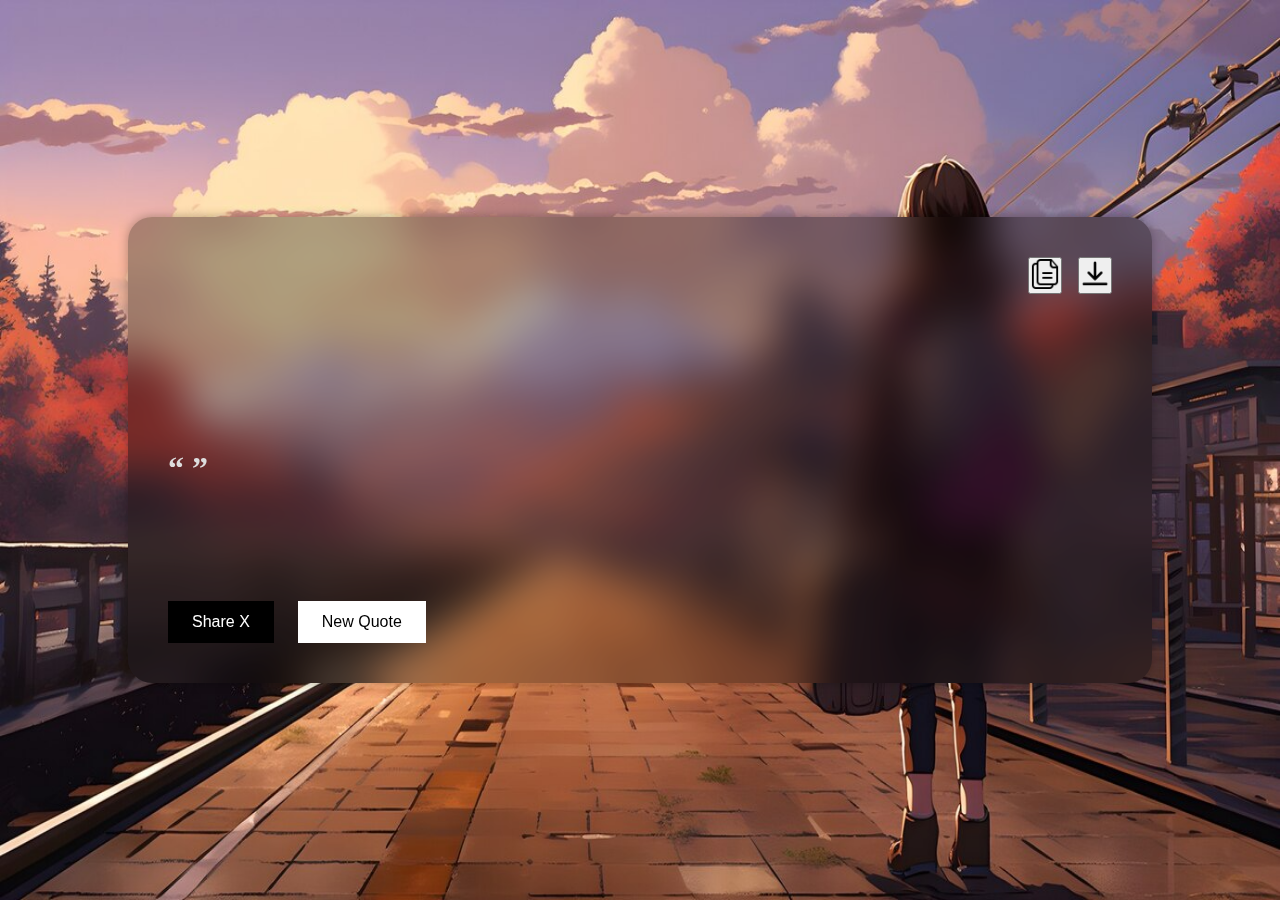
==== [Cohort] JS Assignment 3/index.html @ f58974c1 "[Cohort] JS Assignment 3" ====
<!DOCTYPE html>
<html lang="en">
  <head>
    <meta charset="UTF-8" />
    <meta name="viewport" content="width=device-width, initial-scale=1.0" />
    <title>Quote Generator</title>
    <link rel="stylesheet" href="style.css" />
  </head>
  <body>
    <img src="./image.png" class="bg" id="downImg" />
    <div class="container">
      <div class="quote-container">
        <div class="button-container">
          <button class="copying" id="copy">
            <img src="./assets/copy.png" alt="copy" width="30" />
          </button>
          <button class="copying" id="download">
            <img src="./assets/download.png" alt="download" width="30" />
          </button>
        </div>
        <div class="quote-box">
          <h1>
            <q id="quote"> </q>
          </h1>
          <h2 id="author"></h2>
        </div>
        <div class="share-container">
          <button class="btn X" id="share">Share X</button>
          <button class="btn new" id="new">New Quote</button>
        </div>
      </div>
    </div>
    <script src="app.js"></script>
  </body>
</html>
---- [Cohort] JS Assignment 3/style.css ----
* {
  margin: 0;
  padding: 0;
  box-sizing: border-box;
}

.container {
  display: flex;
  width: 100%;
  height: 100vh;
  align-items: center;
  justify-content: center;
  color: #ddd;
}

.bg {
  position: absolute;
  z-index: -10;
  width: 100%;
  height: 100vh;
}

.quote-container {
  padding: 40px;
  width: 80%;
  background-color: rgba(0, 0, 0, 0.31);
  box-shadow: 0 0 10px 1px rgba(0, 0, 0, 0.25);
  border-radius: 24px;
  backdrop-filter: blur(20px);
}
.button-container {
  display: flex;
  justify-content: end;
  gap: 16px;
  margin: 0 0 60px 0;
}

.copying {
  cursor: pointer;
}
.copying:hover {
  transform: scale(0.95);
}

.quote-box {
  padding: 96px 0;
}
h1 {
  margin: 0 0 18px 0;
}
#author {
  text-align: end;
  margin: 0 12px 0 0;
}

.share-container {
  display: flex;
  gap: 24px;
}

.btn {
  padding: 12px 24px;
  cursor: pointer;
  font-weight: 500;
  border: none;

  font-size: 16px;
}

.X {
  background-color: #000;
  color: #fff;
}
.new {
  background-color: #fff;
  color: #000;
}

.X:hover {
  color: #ddd;
}
.new:hover {
  color: #777;
}
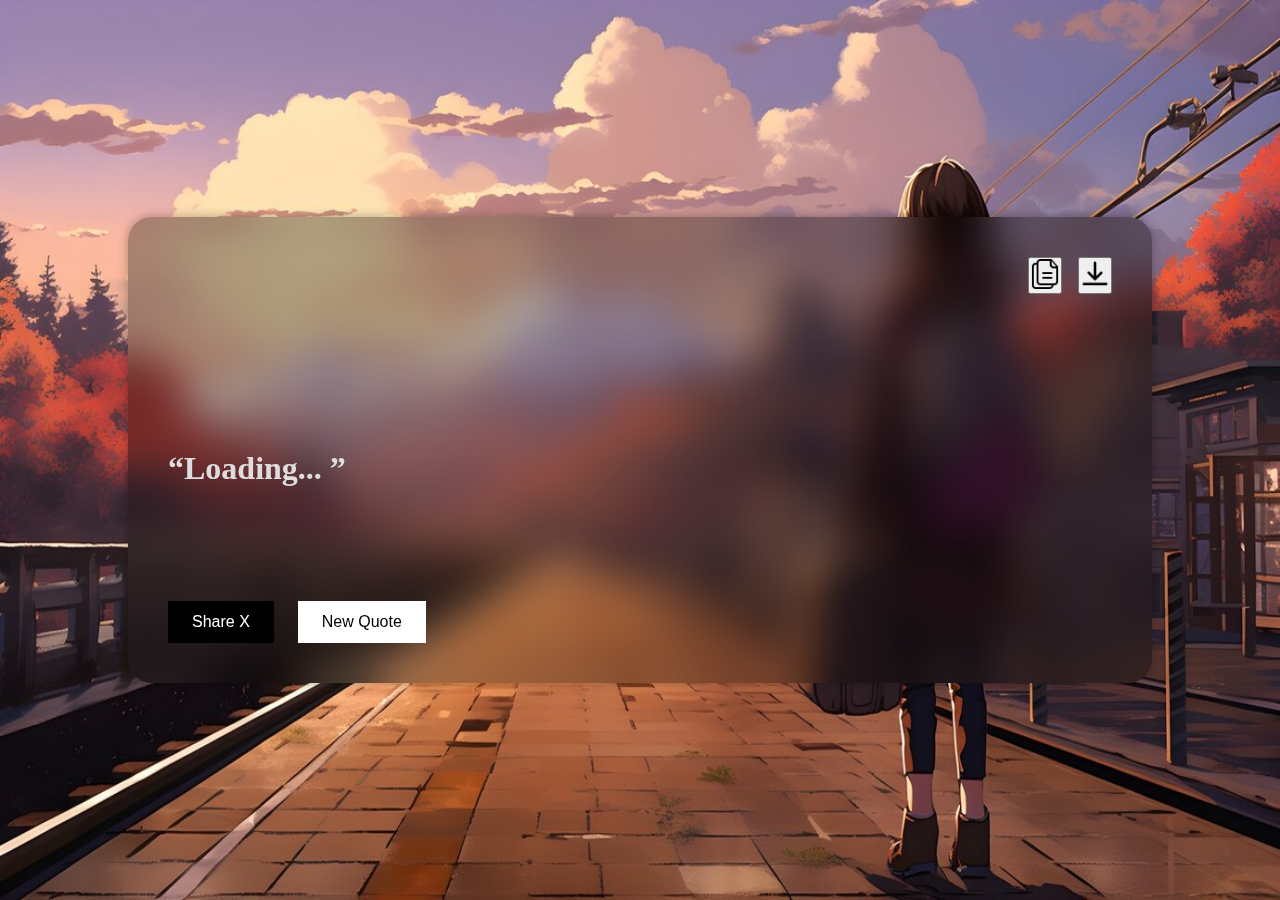
==== commit c1350206: "[Cohort] JS Assignment 3 [Minor Fixed]" ====
--- a/[Cohort] JS Assignment 3/index.html
+++ b/[Cohort] JS Assignment 3/index.html
@@ -20,7 +20,7 @@
         </div>
         <div class="quote-box">
           <h1>
-            <q id="quote"> </q>
+            <q id="quote">Loading... </q>
           </h1>
           <h2 id="author"></h2>
         </div>
